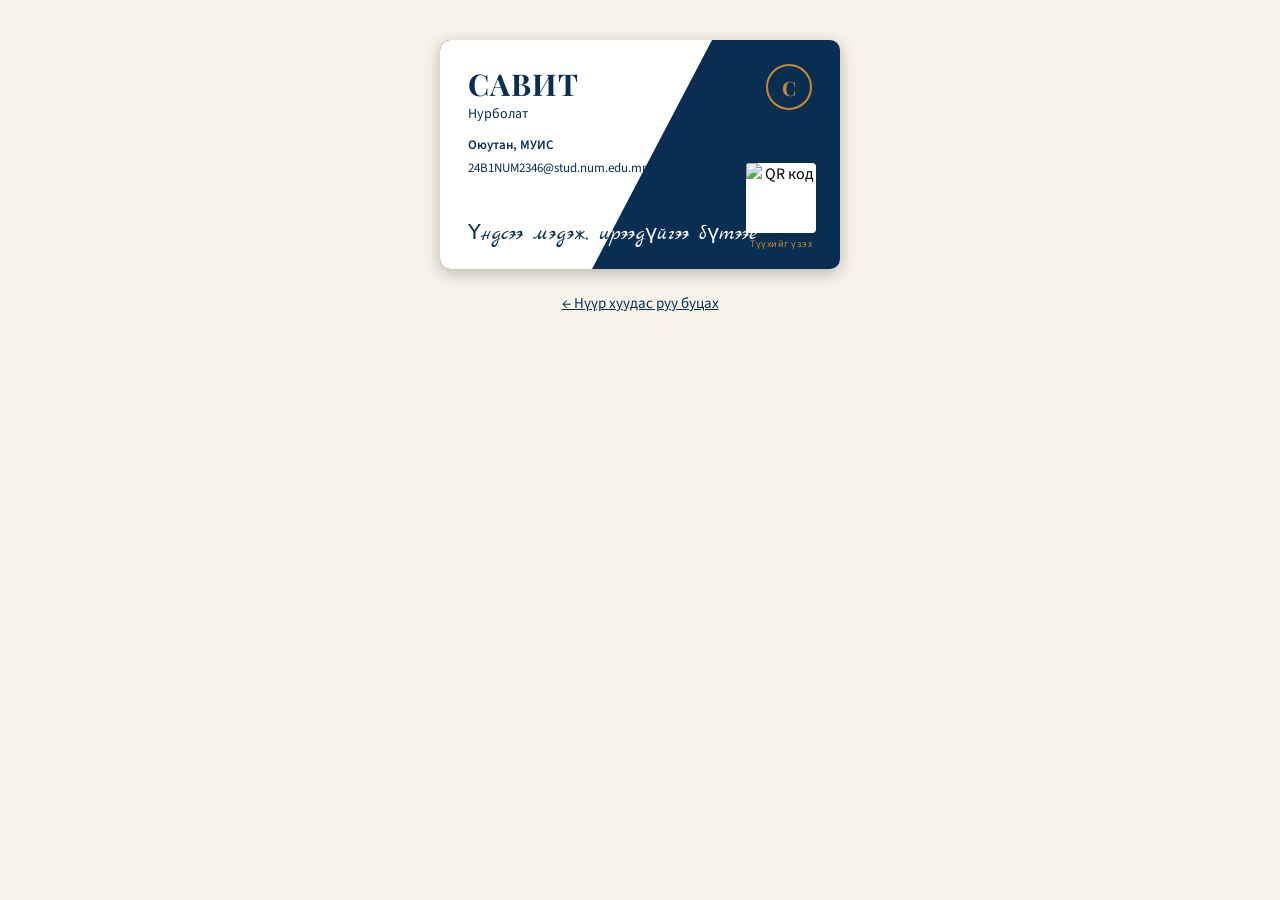
==== card.html @ c1c44192 "amjilttai" ====
<!DOCTYPE html>
<html lang="mn">
<head>
    <meta charset="UTF-8">
    <meta name="viewport" content="width=device-width, initial-scale=1.0">
    <title>Нэрийн хуудас</title>
    <link rel="preconnect" href="https://fonts.googleapis.com">
    <link rel="preconnect" href="https://fonts.gstatic.com" crossorigin>
    <link href="https://fonts.googleapis.com/css2?family=Marck+Script&family=Playfair+Display:wght@700&family=Source+Sans+3:wght@400;600&display=swap" rel="stylesheet">
    <link rel="stylesheet" href="card.css">
</head>
<body>

    <div class="card-wrap">

        <div class="card">

            <!-- Цагаан хэсэг (диагональ) -->
            <div class="split-light"></div>

            <!-- Нэр: өөрийнхөөрөө солино -->
            <div class="name-block">
                <div class="given-name">САВИТ</div>
                <div class="family-name">Нурболат</div>
            </div>

            <div class="monogram">С</div>

        
            <div class="info-block">
                <div class="role">Оюутан, МУИС</div>
                <div class="email">24B1NUM2346@stud.num.edu.mn</div>
            </div>

           
            <div class="tagline-light"><span>Үндсээ мэдэж, ирээдүйгээ бүтээе</span></div>
            <div class="tagline-dark"><span>Үндсээ мэдэж, ирээдүйгээ бүтээе</span></div>

            <div class="qr-block">
                <div class="qr"><img src="images/qr.png" alt="QR код"></div>
                <div class="scan-label">Түүхийг үзэх</div>
            </div>

        </div>

        <a class="back" href="index.html">&larr; Нүүр хуудас руу буцах</a>

    </div>

</body>
</html>
---- card.css ----
:root {
    --navy: #0a2e52;
    --gold: #c98a2c;
    --cream: #f7f3ea;
}

body {
    margin: 0;
    padding: 40px 16px;
    font-family: 'Source Sans 3', Arial, sans-serif;
    background: var(--cream);
}

.card-wrap {
    display: flex;
    flex-direction: column;
    align-items: center;
    gap: 24px;
}

.card {
    position: relative;
    width: 400px;
    height: 229px;
    overflow: hidden;
    border-radius: 10px;
    background: var(--navy);
    box-shadow: 0 4px 16px rgba(0, 0, 0, .25);
}

.back { color: var(--navy); font-size: 15px; }


/* диагональ: цагаан хэсэг */

.split-light {
    position: absolute;
    inset: 0;
    background: #fff;
    clip-path: polygon(0 100%, 38% 100%, 68% 0, 0 0);
}


/* нэр */

.name-block {
    position: absolute;
    left: 28px;
    top: 28px;
}

.given-name {
    font: 700 30px 'Playfair Display', Georgia, serif;
    letter-spacing: 1px;
    line-height: 1.1;
    color: var(--navy);
}

.family-name {
    margin-top: 3px;
    font-size: 14px;
    color: var(--navy);
}


/* монограмм (цэнхэр хэсэгт) */

.monogram {
    position: absolute;
    top: 24px;
    right: 28px;
    display: flex;
    align-items: center;
    justify-content: center;
    width: 42px;
    height: 42px;
    border: 2px solid var(--gold);
    border-radius: 50%;
    color: var(--gold);
    font: 700 20px 'Playfair Display', Georgia, serif;
}


/* мэргэжил, и-мэйл: диагональ шугамаас хол, дээгүүр байрлана */

.info-block {
    position: absolute;
    left: 28px;
    top: 96px;
    display: flex;
    flex-direction: column;
    gap: 5px;
}

.role  { font-size: 13px; color: var(--navy); font-weight: 600; }
.email { font-size: 13px; color: var(--navy); }


/* уриа: нэг текст, хоёр давхарга (диагоналаар хоёр өнгө) */

.tagline-light,
.tagline-dark {
    position: absolute;
    inset: 0;
    pointer-events: none;
}

.tagline-light { clip-path: polygon(0 100%, 38% 100%, 68% 0, 0 0); }
.tagline-dark  { clip-path: polygon(38% 100%, 100% 100%, 100% 0, 68% 0); }

.tagline-light span,
.tagline-dark span {
    position: absolute;
    left: 28px;
    bottom: 22px;
    font: 400 21px 'Marck Script', cursive;
    white-space: nowrap;
}

.tagline-light span { color: var(--navy); }
.tagline-dark span  { color: #fff; }


/* QR */

.qr-block {
    position: absolute;
    right: 24px;
    bottom: 18px;
    text-align: center;
}

.qr {
    width: 70px;
    height: 70px;
    overflow: hidden;
    border-radius: 4px;
    background: #fff;
}

.qr img { display: block; width: 100%; height: 100%; object-fit: contain; }

.scan-label {
    margin-top: 4px;
    font-size: 10px;
    letter-spacing: .5px;
    color: var(--gold);
}


/* жижиг утсан дээр картыг багасгана */

@media (max-width: 440px) {
    .card-wrap { zoom: .8; }
}
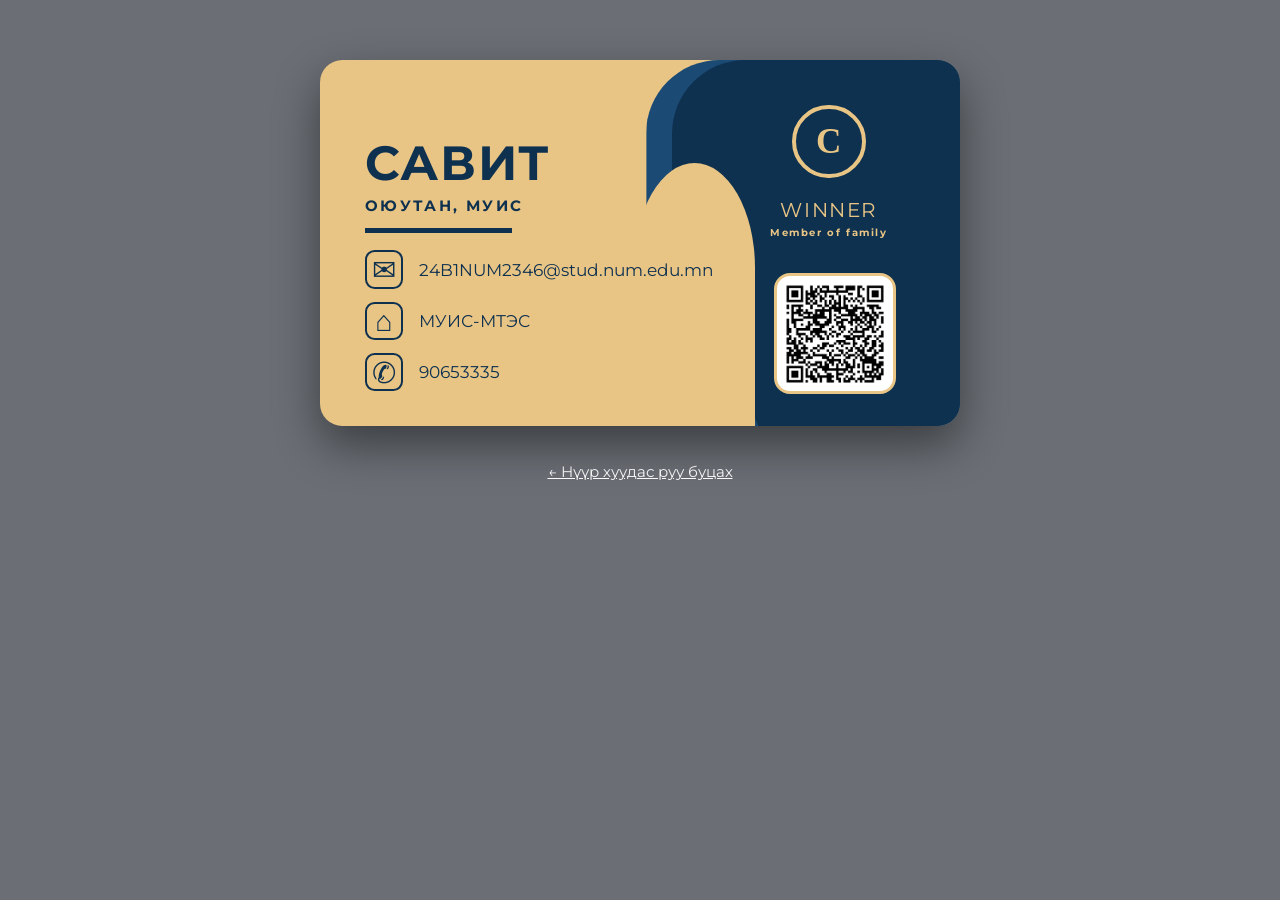
==== commit d48a8850: "Zasav" ====
--- a/card.html
+++ b/card.html
@@ -6,46 +6,42 @@
     <title>Нэрийн хуудас</title>
     <link rel="preconnect" href="https://fonts.googleapis.com">
     <link rel="preconnect" href="https://fonts.gstatic.com" crossorigin>
-    <link href="https://fonts.googleapis.com/css2?family=Marck+Script&family=Playfair+Display:wght@700&family=Source+Sans+3:wght@400;600&display=swap" rel="stylesheet">
+    <link href="https://fonts.googleapis.com/css2?family=Montserrat:wght@300;400;700&display=swap" rel="stylesheet">
     <link rel="stylesheet" href="card.css">
 </head>
 <body>
 
-    <div class="card-wrap">
+    <div class="card">
 
-        <div class="card">
+        <div class="navy-back"></div>
+        <div class="navy"></div>
+        <div class="bump"></div>
 
-            <!-- Цагаан хэсэг (диагональ) -->
-            <div class="split-light"></div>
-
-            <!-- Нэр: өөрийнхөөрөө солино -->
-            <div class="name-block">
-                <div class="given-name">САВИТ</div>
-                <div class="family-name">Нурболат</div>
-            </div>
-
-            <div class="monogram">С</div>
-
-        
-            <div class="info-block">
-                <div class="role">Оюутан, МУИС</div>
-                <div class="email">24B1NUM2346@stud.num.edu.mn</div>
-            </div>
-
-           
-            <div class="tagline-light"><span>Үндсээ мэдэж, ирээдүйгээ бүтээе</span></div>
-            <div class="tagline-dark"><span>Үндсээ мэдэж, ирээдүйгээ бүтээе</span></div>
-
-            <div class="qr-block">
-                <div class="qr"><img src="images/qr.png" alt="QR код"></div>
-                <div class="scan-label">Түүхийг үзэх</div>
-            </div>
-
+        <div class="left">
+            <div class="name">САВИТ</div>
+            <div class="role">ОЮУТАН, МУИС</div>
+            <div class="name-line"></div>
         </div>
 
-        <a class="back" href="index.html">&larr; Нүүр хуудас руу буцах</a>
+        <ul class="contacts">
+            <li><i>&#9993;</i>24B1NUM2346@stud.num.edu.mn</li>
+            <li><i>&#8962;</i>МУИС-МТЭС</li>
+            <li><i>&#9990;</i>90653335</li>
+        </ul>
+
+        <div class="right">
+            <div class="emblem">С</div>
+            <div class="company">WINNER</div>
+            <div class="tag">Member of family</div>
+        </div>
+
+        <div class="qr-wrap">
+            <div class="qr"><img src="images/qr.png" alt="QR код"></div>
+        </div>
 
     </div>
 
+    <p class="back-link"><a href="index.html">&larr; Нүүр хуудас руу буцах</a></p>
+
 </body>
 </html>
--- a/card.css
+++ b/card.css
@@ -1,155 +1,193 @@
 :root {
-    --navy: #0a2e52;
-    --gold: #c98a2c;
-    --cream: #f7f3ea;
+    --tan: #e8c585;
+    --navy: #0f3150;
+    --navy-light: #1b4a75;
 }
+
+* { box-sizing: border-box; }
 
 body {
     margin: 0;
-    padding: 40px 16px;
-    font-family: 'Source Sans 3', Arial, sans-serif;
-    background: var(--cream);
-}
-
-.card-wrap {
-    display: flex;
-    flex-direction: column;
-    align-items: center;
-    gap: 24px;
+    padding: 60px 16px;
+    font-family: 'Montserrat', Arial, sans-serif;
+    background: #6b6f75;
 }
 
 .card {
     position: relative;
     width: 400px;
     height: 229px;
+    margin: 0 auto;
     overflow: hidden;
-    border-radius: 10px;
-    background: var(--navy);
-    box-shadow: 0 4px 16px rgba(0, 0, 0, .25);
-}
-
-.back { color: var(--navy); font-size: 15px; }
-
-
-/* диагональ: цагаан хэсэг */
-
-.split-light {
-    position: absolute;
-    inset: 0;
-    background: #fff;
-    clip-path: polygon(0 100%, 38% 100%, 68% 0, 0 0);
+    border-radius: 14px;
+    background: var(--tan);
+    box-shadow: 0 12px 28px rgba(0, 0, 0, .45);
 }
 
 
-/* нэр */
 
-.name-block {
+.navy-back,
+.navy {
+    position: absolute;
+    top: 0;
+    bottom: 0;
+    right: 0;
+    border-radius: 46px 0 0 0;
+    clip-path: polygon(0 0, 100% 0, 100% 100%, 30% 100%, 0 45%);
+}
+
+.navy-back { left: 51%; background: var(--navy-light); }
+.navy      { left: 55%; background: var(--navy); }
+
+/* доод талын тан өнгийн товгор хэсэг */
+.bump {
+    position: absolute;
+    left: 49%;
+    bottom: 0;
+    width: 19%;
+    height: 72%;
+    background: var(--tan);
+    border-radius: 50% 50% 0 0 / 40% 40% 0 0;
+}
+
+
+.left {
     position: absolute;
     left: 28px;
-    top: 28px;
+    top: 48px;
 }
 
-.given-name {
-    font: 700 30px 'Playfair Display', Georgia, serif;
+.name {
+    font-size: 30px;
+    font-weight: 700;
     letter-spacing: 1px;
     line-height: 1.1;
     color: var(--navy);
 }
 
-.family-name {
-    margin-top: 3px;
-    font-size: 14px;
+.role {
+    margin-top: 4px;
+    font-size: 9.5px;
+    font-weight: 700;
+    letter-spacing: 1.5px;
     color: var(--navy);
 }
 
+.name-line {
+    width: 92px;
+    height: 3px;
+    margin-top: 8px;
+    background: var(--navy);
+}
 
-/* монограмм (цэнхэр хэсэгт) */
+.contacts {
+    position: absolute;
+    left: 28px;
+    bottom: 22px;
+    margin: 0;
+    padding: 0;
+    list-style: none;
+}
 
-.monogram {
-    position: absolute;
-    top: 24px;
-    right: 28px;
+.contacts li {
+    display: flex;
+    align-items: center;
+    gap: 10px;
+    margin-top: 8px;
+    font-size: 10.5px;
+    font-weight: 400;
+    color: var(--navy);
+}
+
+.contacts i {
     display: flex;
     align-items: center;
     justify-content: center;
-    width: 42px;
-    height: 42px;
-    border: 2px solid var(--gold);
-    border-radius: 50%;
-    color: var(--gold);
-    font: 700 20px 'Playfair Display', Georgia, serif;
+    width: 24px;
+    height: 24px;
+    border: 1.5px solid var(--navy);
+    border-radius: 6px;
+    font-size: 18px;
+    font-style: normal;
 }
 
 
-/* мэргэжил, и-мэйл: диагональ шугамаас хол, дээгүүр байрлана */
-
-.info-block {
+.right {
     position: absolute;
-    left: 28px;
-    top: 96px;
+    left: 55%;
+    right: 0;
+    top: 28px;
     display: flex;
     flex-direction: column;
-    gap: 5px;
-}
-
-.role  { font-size: 13px; color: var(--navy); font-weight: 600; }
-.email { font-size: 13px; color: var(--navy); }
-
-
-/* уриа: нэг текст, хоёр давхарга (диагоналаар хоёр өнгө) */
-
-.tagline-light,
-.tagline-dark {
-    position: absolute;
-    inset: 0;
-    pointer-events: none;
-}
-
-.tagline-light { clip-path: polygon(0 100%, 38% 100%, 68% 0, 0 0); }
-.tagline-dark  { clip-path: polygon(38% 100%, 100% 100%, 100% 0, 68% 0); }
-
-.tagline-light span,
-.tagline-dark span {
-    position: absolute;
-    left: 28px;
-    bottom: 22px;
-    font: 400 21px 'Marck Script', cursive;
-    white-space: nowrap;
-}
-
-.tagline-light span { color: var(--navy); }
-.tagline-dark span  { color: #fff; }
-
-
-/* QR */
-
-.qr-block {
-    position: absolute;
-    right: 24px;
-    bottom: 18px;
+    align-items: center;
+    padding: 0 8px 0 24px;
     text-align: center;
 }
 
+.emblem {
+    display: flex;
+    align-items: center;
+    justify-content: center;
+    width: 46px;
+    height: 46px;
+    border: 3px solid var(--tan);
+    border-radius: 50%;
+    color: var(--tan);
+    font: 700 22px Georgia, serif;
+}
+
+.company {
+    margin-top: 12px;
+    font-size: 12.5px;
+    font-weight: 400;
+    letter-spacing: 1px;
+    color: var(--tan);
+}
+
+.tag {
+    margin-top: 3px;
+    font-size: 6.5px;
+    font-weight: 700;
+    letter-spacing: 1px;
+    color: var(--tan);
+}
+
+.qr-wrap {
+    position: absolute;
+    left: 55%;
+    right: 0;
+    bottom: 20px;
+    display: flex;
+    justify-content: center;
+    padding-left: 24px;
+}
+
 .qr {
-    width: 70px;
-    height: 70px;
-    overflow: hidden;
-    border-radius: 4px;
+    width: 76px;
+    height: 76px;
+    padding: 3px;
+    border: 2px solid var(--tan);
+    border-radius: 10px;
     background: #fff;
 }
 
 .qr img { display: block; width: 100%; height: 100%; object-fit: contain; }
 
-.scan-label {
-    margin-top: 4px;
-    font-size: 10px;
-    letter-spacing: .5px;
-    color: var(--gold);
+
+
+.back-link { margin: 36px 0 0; text-align: center; }
+.back-link a { color: #fff; font-size: 15px; }
+
+
+
+.card { zoom: 1.6; }
+
+/* таблет */
+@media (max-width: 800px) {
+    .card { zoom: 1.1; }
 }
 
-
-/* жижиг утсан дээр картыг багасгана */
-
+/* утас */
 @media (max-width: 440px) {
-    .card-wrap { zoom: .8; }
+    .card { zoom: .8; }
 }
